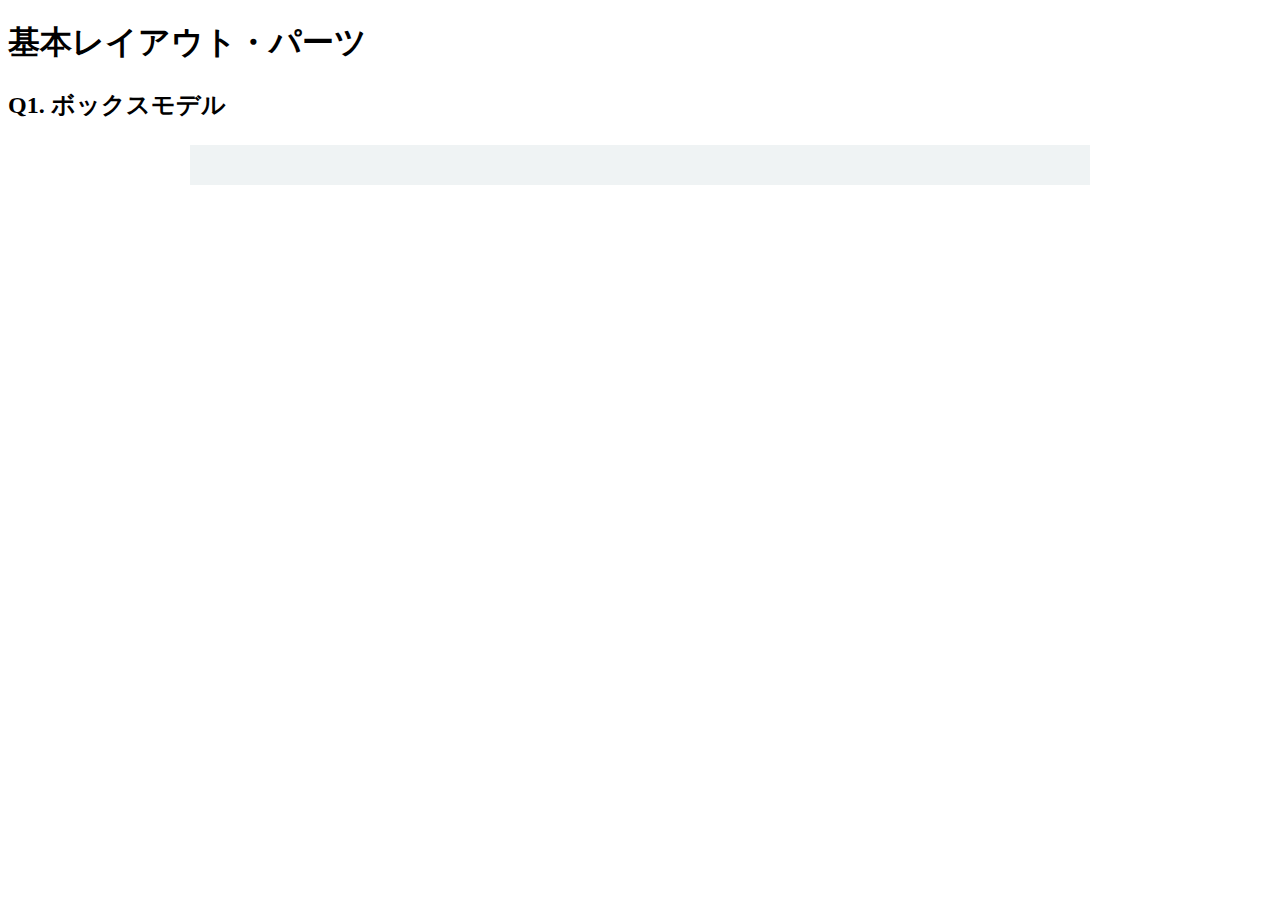
==== layout_parts/q1/index.html @ 4f4ad85c "<div class="q1_content clearfix">  <div class="q1_content_box"></div>  <div class="q1_content_box"><" ====
<!DOCTYPE html>
<html>
  <head>
    <meta charset="utf-8">
    <meta http-equiv="X-UA-Compatible" content="IE=edge">
    <meta name="viewport" content="width=device-width, initial-scale=1.0, maximum-scale=1.0, user-scalable=no">
    <meta name="format-detection" content="telephone=no">
    <title>基本レイアウト・パーツ</title>
    <link rel="stylesheet" href="http://gizumo-inc.github.io/sample/front-lesson/layout_parts_new/assets/css/reset.css">
    <link rel="stylesheet" href="http://gizumo-inc.github.io/sample/front-lesson/layout_parts_new/assets/css/base.css">
    <link rel="stylesheet" href="css/style.css">
  </head>
  <body>
    <div class="wrapper">
      <h1 class="title">基本レイアウト・パーツ</h1>
      <h2 class="headline">
        <p class="headline__text">Q1. ボックスモデル</p>
      </h2>
      <div class="box">
        <!-- 回答はクラスq1の要素の中に書いてね -->
        <!-- すでについてるクラスにはstyleを指定しない。styleをつける場合は自分で新たにクラスをつけること -->
        <div class="q1">
          <div class="q1_content clearfix">
            <div class="q1_content_box"></div>
            <div class="q1_content_box"></div>
            <div class="q1_content_box"></div>
          </div>
          
          
        </div>
        <!-- 回答はクラスq1の要素の中に書いてね -->
      </div>
    </div>
  </body>
</html>
---- layout_parts/q1/css/style.css ----
@charset "UTF-8";

/* 回答はここに書いてね */
.clearfix:after{
  display: block;
  content: "";
  clear: both;
}

.q1_content{
  width: 900px;
  background-color: #eff3f4;
  margin: 0 auto;
  padding: 20px;
  box-sizing: border-box;
}

.q1_content_box{
  background-color: #3274ae;
  width: 230px;
  float: left;
}



/* 回答はここに書いてね */
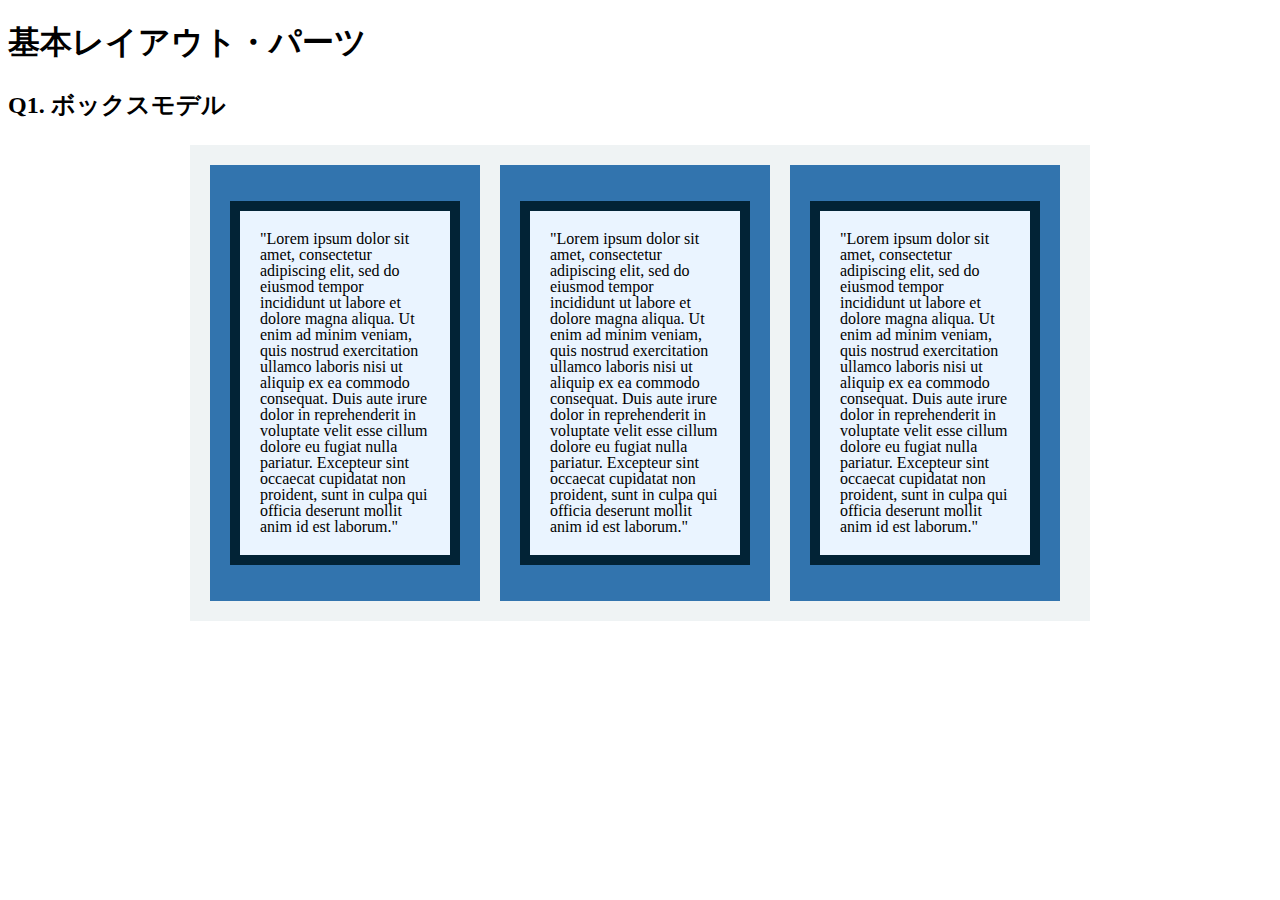
==== commit 0a8bbb56: "Q1終了分コミット。" ====
--- a/layout_parts/q1/index.html
+++ b/layout_parts/q1/index.html
@@ -21,9 +21,21 @@
         <!-- すでについてるクラスにはstyleを指定しない。styleをつける場合は自分で新たにクラスをつけること -->
         <div class="q1">
           <div class="q1_content clearfix">
-            <div class="q1_content_box"></div>
-            <div class="q1_content_box"></div>
-            <div class="q1_content_box"></div>
+            <div class="q1_content_box">
+              <p class="q1_content_text">
+                "Lorem ipsum dolor sit amet, consectetur adipiscing elit, sed do eiusmod tempor incididunt ut labore et dolore magna aliqua. Ut enim ad minim veniam, quis nostrud exercitation ullamco laboris nisi ut aliquip ex ea commodo consequat. Duis aute irure dolor in reprehenderit in voluptate velit esse cillum dolore eu fugiat nulla pariatur. Excepteur sint occaecat cupidatat non proident, sunt in culpa qui officia deserunt mollit anim id est laborum."
+              </p>
+            </div>
+            <div class="q1_content_box">
+              <p class="q1_content_text">
+                "Lorem ipsum dolor sit amet, consectetur adipiscing elit, sed do eiusmod tempor incididunt ut labore et dolore magna aliqua. Ut enim ad minim veniam, quis nostrud exercitation ullamco laboris nisi ut aliquip ex ea commodo consequat. Duis aute irure dolor in reprehenderit in voluptate velit esse cillum dolore eu fugiat nulla pariatur. Excepteur sint occaecat cupidatat non proident, sunt in culpa qui officia deserunt mollit anim id est laborum."
+              </p>
+            </div>
+            <div class="q1_content_box">
+              <p class="q1_content_text">
+                "Lorem ipsum dolor sit amet, consectetur adipiscing elit, sed do eiusmod tempor incididunt ut labore et dolore magna aliqua. Ut enim ad minim veniam, quis nostrud exercitation ullamco laboris nisi ut aliquip ex ea commodo consequat. Duis aute irure dolor in reprehenderit in voluptate velit esse cillum dolore eu fugiat nulla pariatur. Excepteur sint occaecat cupidatat non proident, sunt in culpa qui officia deserunt mollit anim id est laborum."
+              </p>
+            </div>
           </div>
           
           
--- a/layout_parts/q1/css/style.css
+++ b/layout_parts/q1/css/style.css
@@ -15,10 +15,24 @@
   box-sizing: border-box;
 }
 
+.q1_content_box:first-child{
+  margin-left: 0;  
+}
+
 .q1_content_box{
   background-color: #3274ae;
   width: 230px;
   float: left;
+  padding: 20px;
+  margin-left: 20px;
+}
+
+.q1_content_text{
+  font-size: 16px;
+  line-height: 16px;
+  background-color: #eaf4ff;
+  border: 10px solid #022336;
+  padding: 20px;
 }
 
 
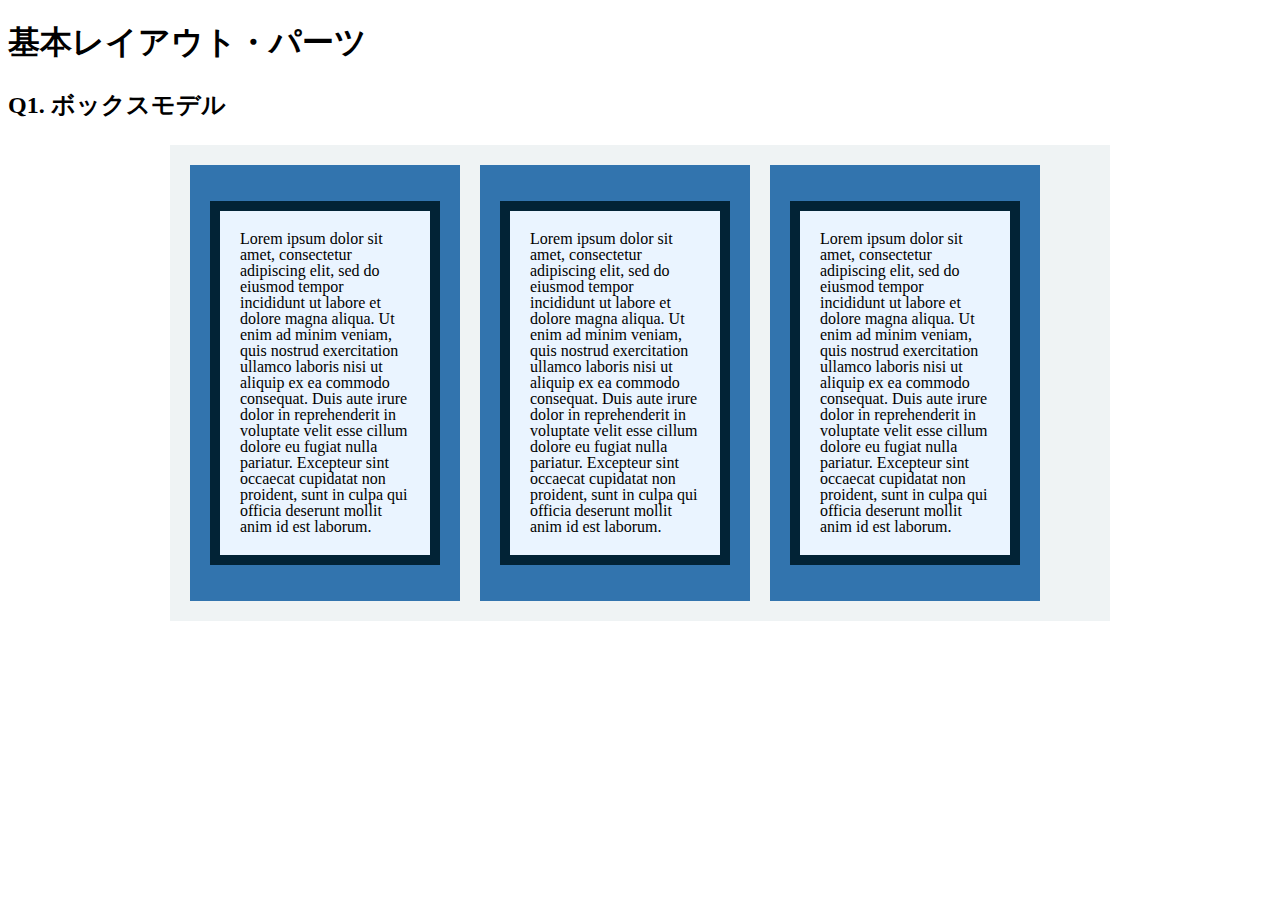
==== commit 400d7470: "Q1からQ6それぞれ修正しました。" ====
--- a/layout_parts/q1/index.html
+++ b/layout_parts/q1/index.html
@@ -23,17 +23,17 @@
           <div class="q1_content clearfix">
             <div class="q1_content_box">
               <p class="q1_content_text">
-                "Lorem ipsum dolor sit amet, consectetur adipiscing elit, sed do eiusmod tempor incididunt ut labore et dolore magna aliqua. Ut enim ad minim veniam, quis nostrud exercitation ullamco laboris nisi ut aliquip ex ea commodo consequat. Duis aute irure dolor in reprehenderit in voluptate velit esse cillum dolore eu fugiat nulla pariatur. Excepteur sint occaecat cupidatat non proident, sunt in culpa qui officia deserunt mollit anim id est laborum."
+                Lorem ipsum dolor sit amet, consectetur adipiscing elit, sed do eiusmod tempor incididunt ut labore et dolore magna aliqua. Ut enim ad minim veniam, quis nostrud exercitation ullamco laboris nisi ut aliquip ex ea commodo consequat. Duis aute irure dolor in reprehenderit in voluptate velit esse cillum dolore eu fugiat nulla pariatur. Excepteur sint occaecat cupidatat non proident, sunt in culpa qui officia deserunt mollit anim id est laborum.
               </p>
             </div>
             <div class="q1_content_box">
               <p class="q1_content_text">
-                "Lorem ipsum dolor sit amet, consectetur adipiscing elit, sed do eiusmod tempor incididunt ut labore et dolore magna aliqua. Ut enim ad minim veniam, quis nostrud exercitation ullamco laboris nisi ut aliquip ex ea commodo consequat. Duis aute irure dolor in reprehenderit in voluptate velit esse cillum dolore eu fugiat nulla pariatur. Excepteur sint occaecat cupidatat non proident, sunt in culpa qui officia deserunt mollit anim id est laborum."
+                Lorem ipsum dolor sit amet, consectetur adipiscing elit, sed do eiusmod tempor incididunt ut labore et dolore magna aliqua. Ut enim ad minim veniam, quis nostrud exercitation ullamco laboris nisi ut aliquip ex ea commodo consequat. Duis aute irure dolor in reprehenderit in voluptate velit esse cillum dolore eu fugiat nulla pariatur. Excepteur sint occaecat cupidatat non proident, sunt in culpa qui officia deserunt mollit anim id est laborum.
               </p>
             </div>
             <div class="q1_content_box">
               <p class="q1_content_text">
-                "Lorem ipsum dolor sit amet, consectetur adipiscing elit, sed do eiusmod tempor incididunt ut labore et dolore magna aliqua. Ut enim ad minim veniam, quis nostrud exercitation ullamco laboris nisi ut aliquip ex ea commodo consequat. Duis aute irure dolor in reprehenderit in voluptate velit esse cillum dolore eu fugiat nulla pariatur. Excepteur sint occaecat cupidatat non proident, sunt in culpa qui officia deserunt mollit anim id est laborum."
+                Lorem ipsum dolor sit amet, consectetur adipiscing elit, sed do eiusmod tempor incididunt ut labore et dolore magna aliqua. Ut enim ad minim veniam, quis nostrud exercitation ullamco laboris nisi ut aliquip ex ea commodo consequat. Duis aute irure dolor in reprehenderit in voluptate velit esse cillum dolore eu fugiat nulla pariatur. Excepteur sint occaecat cupidatat non proident, sunt in culpa qui officia deserunt mollit anim id est laborum.
               </p>
             </div>
           </div>
--- a/layout_parts/q1/css/style.css
+++ b/layout_parts/q1/css/style.css
@@ -12,7 +12,6 @@
   background-color: #eff3f4;
   margin: 0 auto;
   padding: 20px;
-  box-sizing: border-box;
 }
 
 .q1_content_box:first-child{
